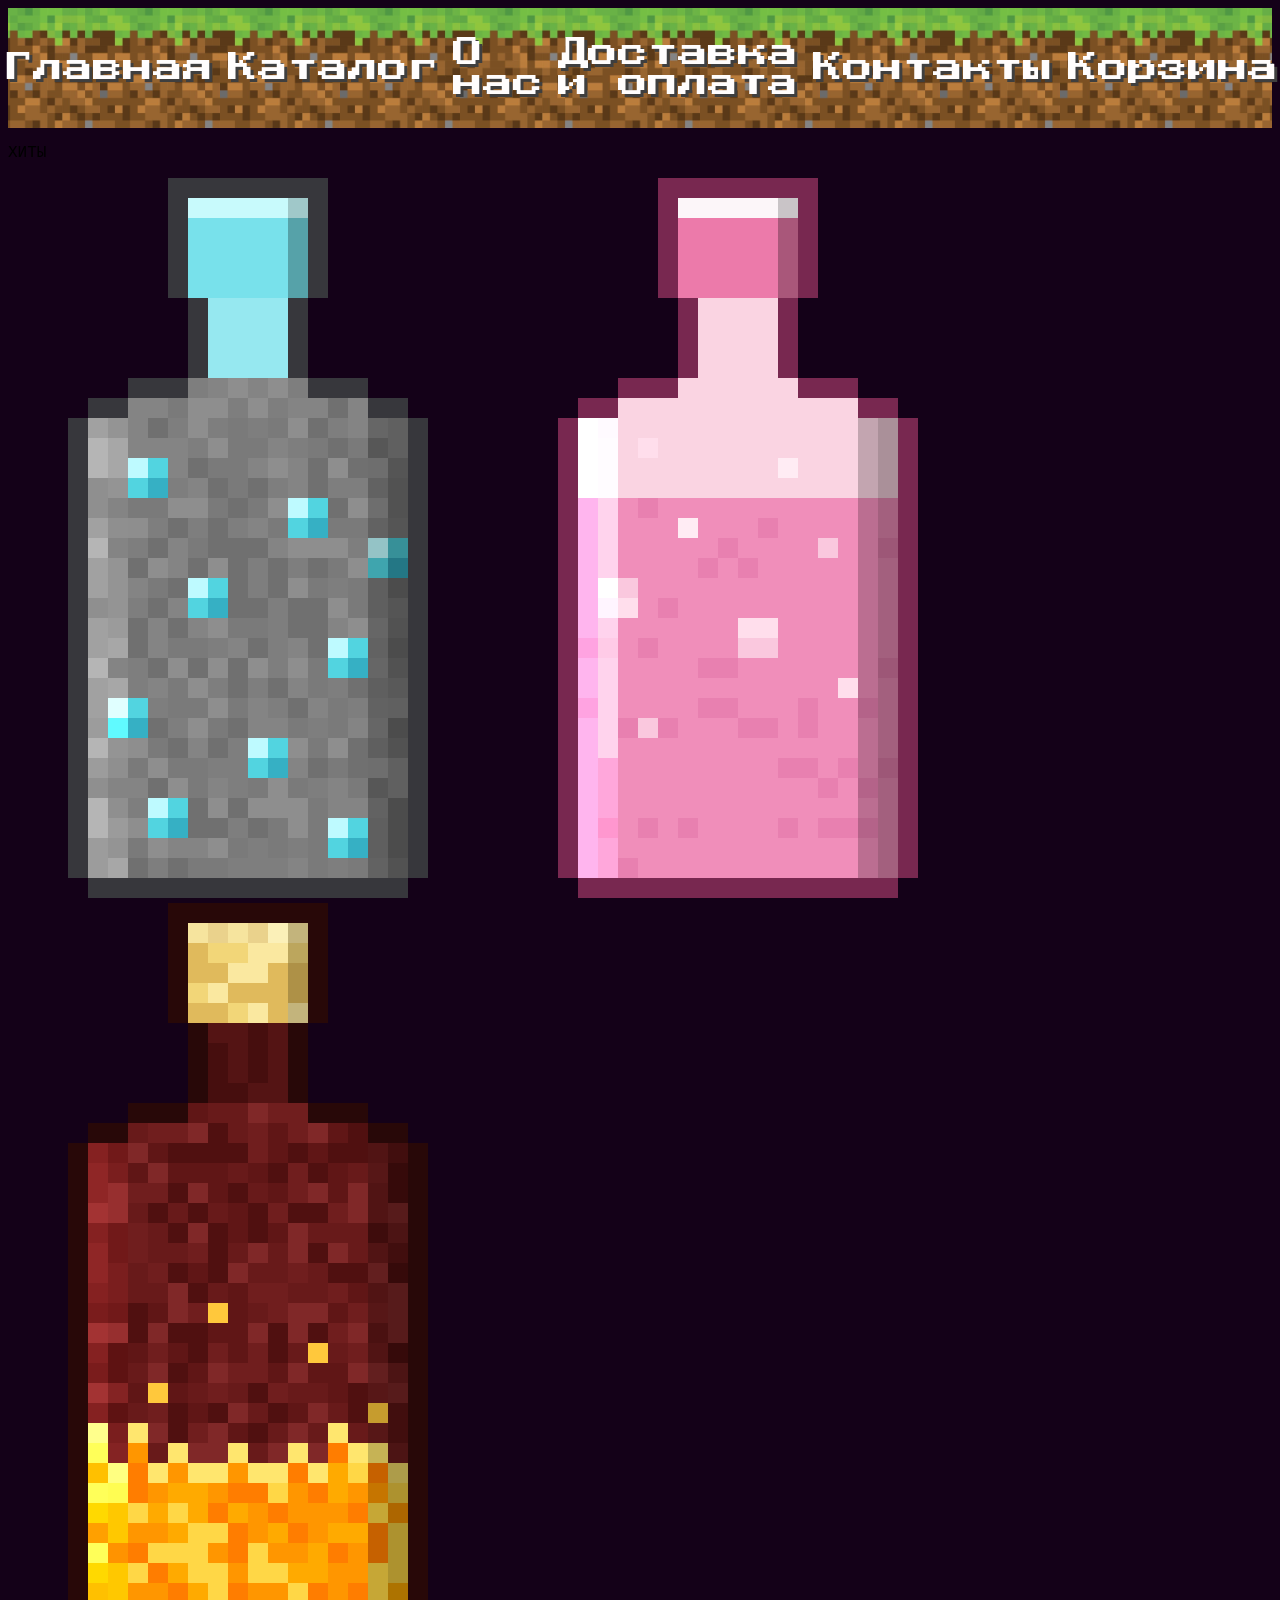
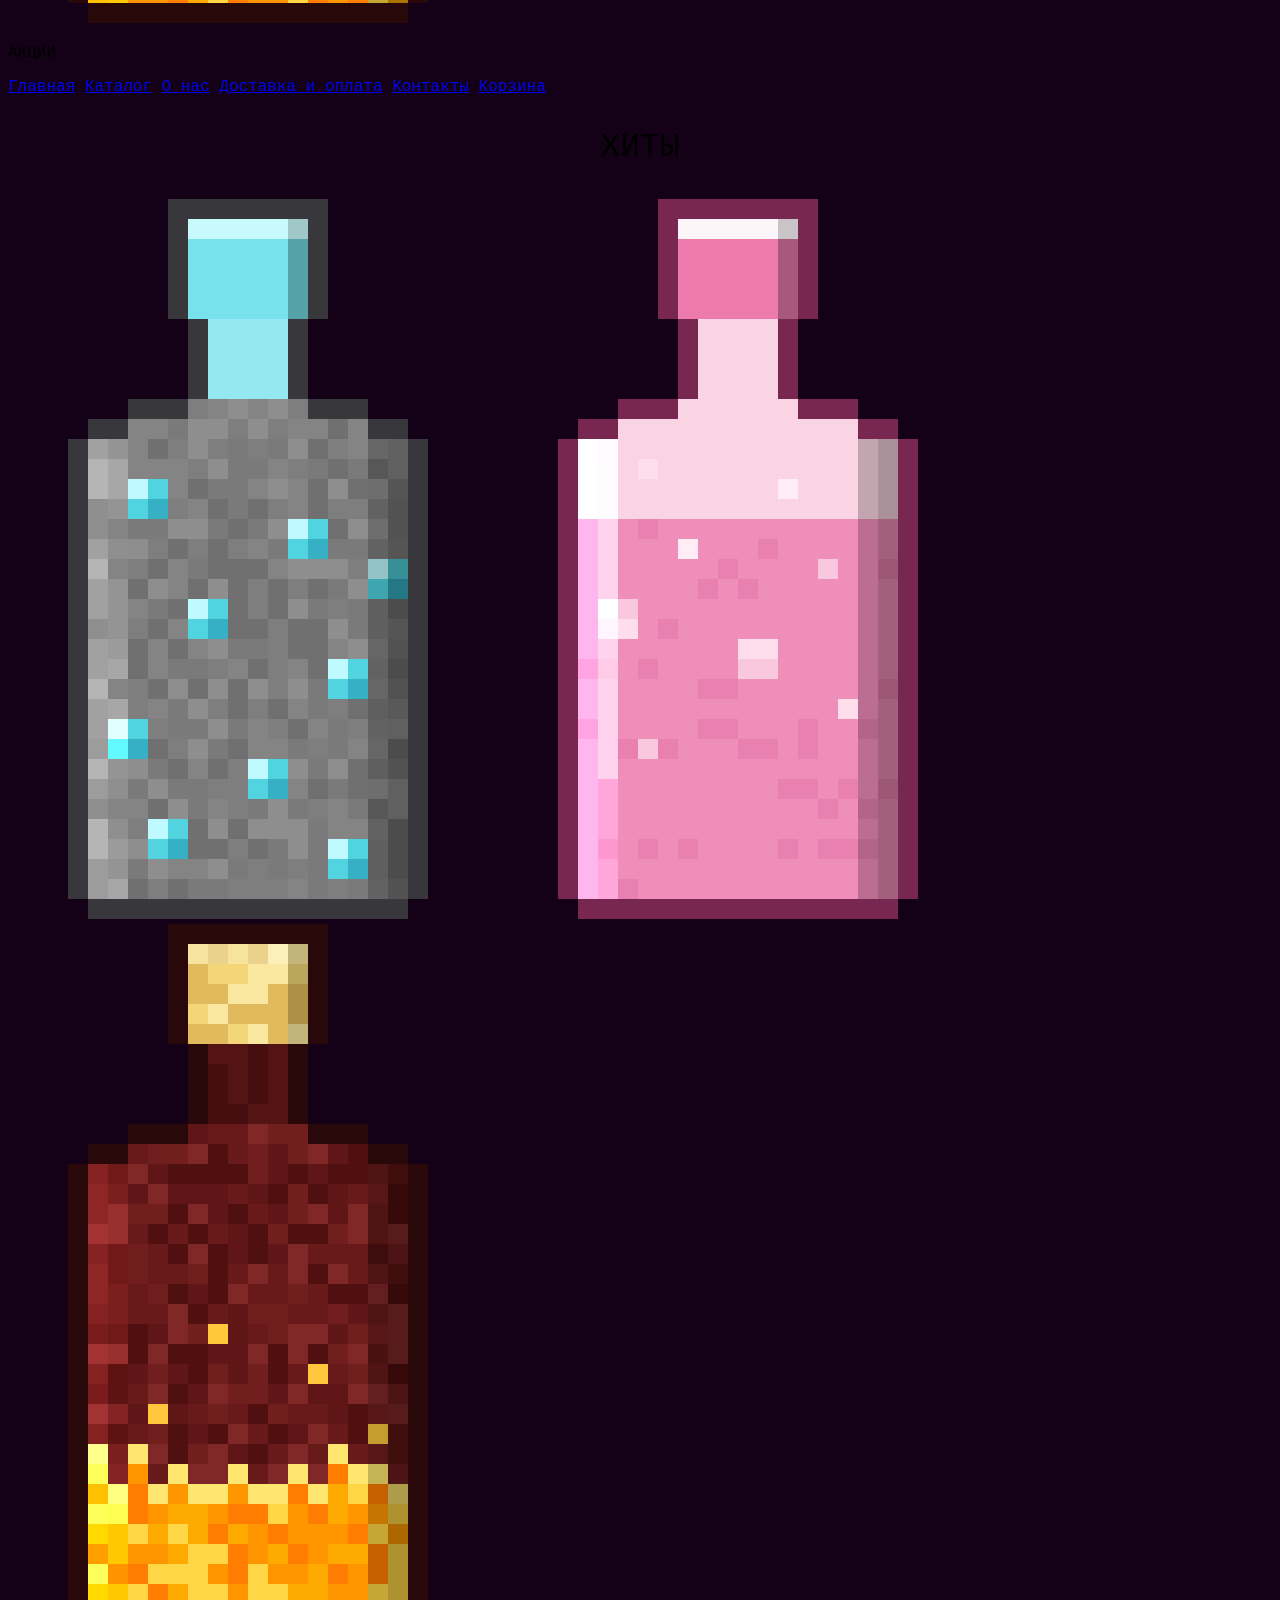
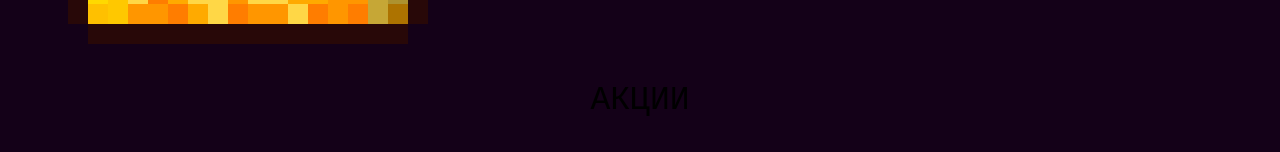
==== index.html @ 1d9dedc2 "as" ====
<!DOCTYPE html>
<html lang="en">
<head>
    <meta charset="UTF-8">
    <meta name="viewport" content="width=device-width, initial-scale=1.0">
    <title>Главная</title>
    <link rel="preconnect" href="https://fonts.googleapis.com">
    <link rel="preconnect" href="https://fonts.gstatic.com" crossorigin>
    <link href="https://fonts.googleapis.com/css2?family=Pixelify+Sans:wght@400;700&family=Press+Start+2P&display=swap&subset=cyrillic" rel="stylesheet">
    <link rel="stylesheet" href="style.css">
</head>
<body>
    <nav>
        <a href="index.html">Главная</a>
        <a href="catalog.html">Каталог</a>
        <a href="about.html">О нас</a>
        <a href="delivery.html">Доставка и оплата</a>
        <a href="contact.html">Контакты</a>
        <a href="cart.html">Корзина</a>
    </nav>
                    <p>ХИТЫ</p>
                    <img src="images/diamond_ore.png" alt="">
                    <img src="images/cherry_grove.png" alt="">
                    <img src="images/nether.png" alt="">
                    <p>АКЦИИ</p>
            <footer>
            <a href="index.html">Главная</a>
            <a href="catalog.html">Каталог</a>
            <a href="about.html">О нас</a>
            <a href="delivery.html">Доставка и оплата</a>
            <a href="contact.html">Контакты</a>
            <a href="cart.html">Корзина</a>



            <div class="out_look">
                <div class="inout_1">
                    <p>ХИТЫ</p>
                    <img src="images/diamond_ore.png" alt="">
                    <img src="images/cherry_grove.png" alt="">
                    <img src="images/nether.png" alt="">
                </div>
                <div class="inout_2">
                    <p>АКЦИИ</p>

                </div>
            </div>
        </footer>
</body>
</html>
---- style.css ----
* {
    font-family:'Courier New', Courier, monospace;
}
body{
    background-color: #140118;
}
nav {
    margin: 0;
    min-height: 50px;
    padding: 30px 20px;
    display: flex;
    align-items: center;
    justify-content: center;
    gap: 15px;
    background-image: url(images/bg-nav.jpg);
    background-size: auto 100%;
    background-position: center;
    background-repeat: repeat-x;
}
nav a {
    font-size: 30px;
    color:rgb(255, 253, 253);
    text-decoration: none;
    text-shadow: 3px 3px 0 #3f3f3f;
    font-family: "Press Start 2P", monospace;
}
nav a:hover{
    color: #ffff55;
}
.out_look p{
    text-align: center;
    font-size: 33px;
}
.inout_1 {
    border-block: red;
}
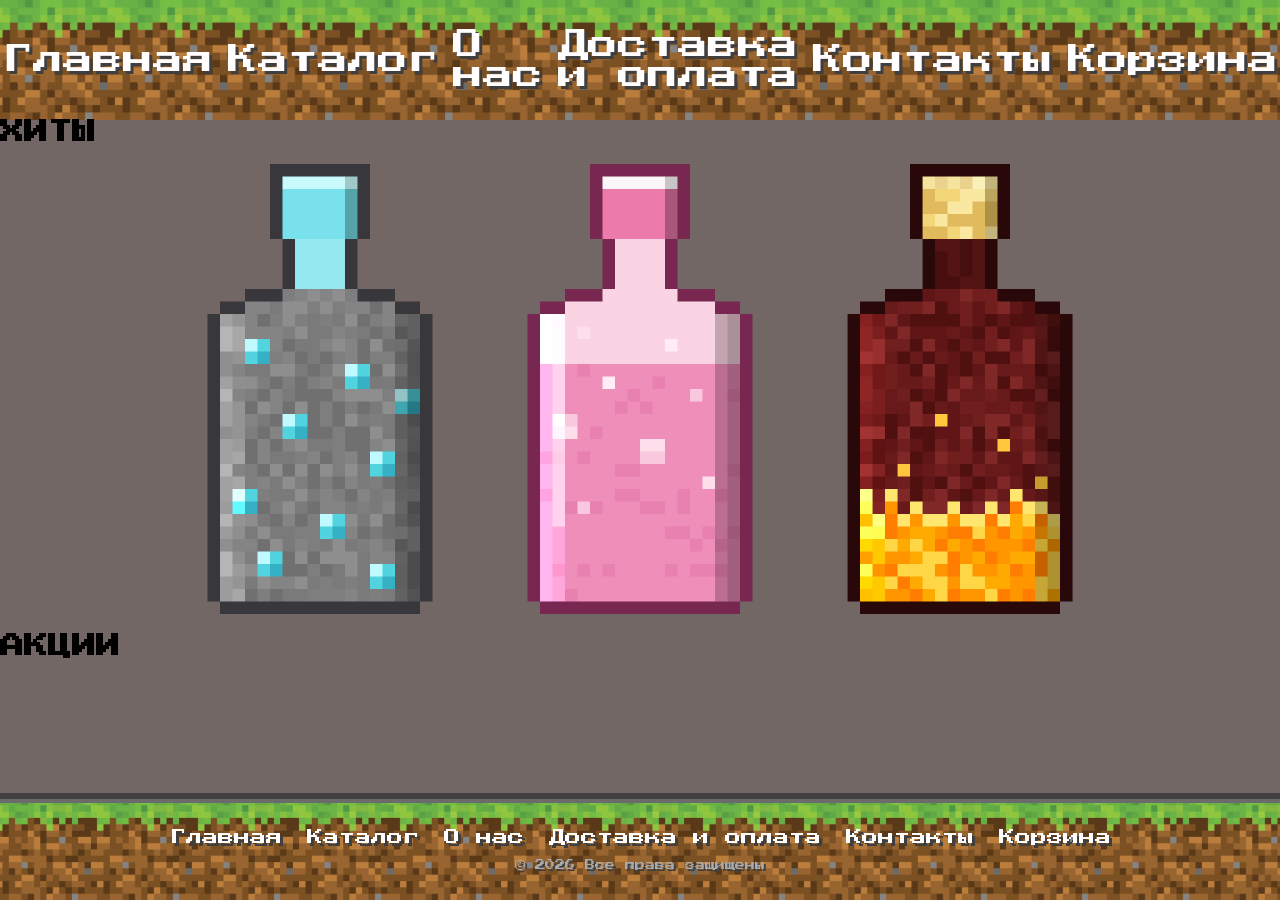
==== commit 7bc934a8: "закончил" ====
--- a/index.html
+++ b/index.html
@@ -18,11 +18,24 @@
         <a href="contact.html">Контакты</a>
         <a href="cart.html">Корзина</a>
     </nav>
-                    <p>ХИТЫ</p>
-                    <img src="images/diamond_ore.png" alt="">
-                    <img src="images/cherry_grove.png" alt="">
-                    <img src="images/nether.png" alt="">
-                    <p>АКЦИИ</p>
+    <main>
+        <section class="inout_1">
+            <h1>ХИТЫ</h1>
+            <div class="row">
+                <img class="main-png" src="images/diamond_ore.png" alt="Diamond Ore">
+                <img class="main-png" src="images/cherry_grove.png" alt="Cherry Grove">
+                <img class="main-png" src="images/nether.png" alt="Nether">
+            </div>
+        </section>
+
+        <section class="inout_2">
+            <h1>АКЦИИ</h1>
+            <div class="row">
+                <!-- сюда добавите карточки или картинки акций -->
+            </div>
+        </section>
+    </main>
+
             <footer>
             <a href="index.html">Главная</a>
             <a href="catalog.html">Каталог</a>
@@ -30,21 +43,7 @@
             <a href="delivery.html">Доставка и оплата</a>
             <a href="contact.html">Контакты</a>
             <a href="cart.html">Корзина</a>
-
-
-
-            <div class="out_look">
-                <div class="inout_1">
-                    <p>ХИТЫ</p>
-                    <img src="images/diamond_ore.png" alt="">
-                    <img src="images/cherry_grove.png" alt="">
-                    <img src="images/nether.png" alt="">
-                </div>
-                <div class="inout_2">
-                    <p>АКЦИИ</p>
-
-                </div>
-            </div>
-        </footer>
+            <p class="footer__copy">© 2026 Все права защищены</p>
+            </footer>
 </body>
 </html>
--- a/style.css
+++ b/style.css
@@ -1,8 +1,51 @@
 * {
-    font-family:'Courier New', Courier, monospace;
+    margin: 0;
+    font-family: "Press Start 2P", monospace;
 }
 body{
     background-color: #140118;
+    min-height: 100vh;
+    display: flex;
+    flex-direction: column;
+}
+
+main {
+    flex: 1;
+}
+
+footer {
+    margin-top: 40px;
+    padding: 30px 20px;
+    display: flex;
+    flex-wrap: wrap;
+    align-items: center;
+    justify-content: center;
+    gap: 15px 25px;
+    background-image: url(images/bg-nav.jpg);
+    background-size: auto 100%;
+    background-position: center;
+    background-repeat: repeat-x;
+    border-top: 6px solid #3f3f3f;
+    box-shadow: inset 0 4px 0 #6b6b6b;
+}
+
+footer a {
+    font-size: 16px;
+    color: #fffdfd;
+    text-decoration: none;
+    text-shadow: 3px 3px 0 #3f3f3f;
+}
+
+footer a:hover {
+    color: #ffff55;
+}
+
+.footer__copy {
+    width: 100%;
+    text-align: center;
+    font-size: 10px;
+    color: #aaaaaa;
+    text-shadow: 2px 2px 0 #3f3f3f;
 }
 nav {
     margin: 0;
@@ -27,10 +70,199 @@
 nav a:hover{
     color: #ffff55;
 }
-.out_look p{
-    text-align: center;
-    font-size: 33px;
-}
-.inout_1 {
-    border-block: red;
+.row {
+    display: flex;
+    flex-wrap: wrap;
+    justify-content: center;
+    gap: 20px;
+    padding: 20px;
+}
+.main-png{
+    width: 300px;
+}
+
+.card {
+    width: 450px;
+    background: #222;
+    color: #fff;
+    border: 2px solid #6a3fb5;
+    padding: 16px;
+    text-align: center;
+}
+
+.card img {
+    width: 100%;
+    max-width: 140px;
+    image-rendering: pixelated;
+    margin-bottom: 10px;
+}
+body{
+    background-color: #736765;
+}
+.products{
+    display: flex;
+    flex-wrap: wrap;
+    justify-content: space-between;
+}
+.zagon{
+    text-align: center;
+    color: white;
+    font-size: 30px;}
+
+.color-text{
+    color: aqua;
+    font-size: 30px;
+}
+.page {
+    max-width: 1100px;
+    margin: 0 auto;
+    padding: 0 20px 40px;
+    color: #fff;
+}
+.page h1 {
+    font-size: 28px;
+    color: #fff;
+    text-shadow: 3px 3px 0 #3f3f3f;
+    margin-bottom: 30px;
+}
+.block {
+    margin-bottom: 40px;
+}
+.block h2 {
+    font-size: 18px;
+    color: #ffff55;
+    text-shadow: 2px 2px 0 #3f3f3f;
+    margin-bottom: 20px;
+}
+.block p {
+    font-size: 12px;
+    line-height: 2;
+    margin-bottom: 12px;
+}
+.info-card {
+    width: 300px;
+    background: #222;
+    color: #fff;
+    border: 2px solid #6a3fb5;
+    padding: 16px;
+}
+.info-card h3 {
+    font-size: 14px;
+    color: #55ffff;
+    margin-bottom: 12px;
+}
+.info-card p {
+    font-size: 11px;
+    line-height: 1.8;
+    margin: 0;
+}
+.btn {
+    display: inline-block;
+    font-size: 12px;
+    color: #fff;
+    background: #6a3fb5;
+    border: 3px solid #3f3f3f;
+    padding: 12px 16px;
+    cursor: pointer;
+    text-decoration: none;
+    text-shadow: 2px 2px 0 #3f3f3f;
+}
+.btn:hover {
+    background: #8a5fd5;
+    color: #ffff55;
+}
+/* Форма */
+.form {
+    max-width: 600px;
+    margin: 0 auto;
+    display: flex;
+    flex-direction: column;
+    gap: 12px;
+    background: #222;
+    border: 2px solid #6a3fb5;
+    padding: 20px;
+}
+.form label {
+    font-size: 12px;
+    color: #fff;
+}
+.form input,
+.form textarea {
+    font-size: 12px;
+    padding: 10px;
+    background: #140118;
+    color: #fff;
+    border: 2px solid #6a3fb5;
+    outline: none;
+}
+.form input:focus,
+.form textarea:focus {
+    border-color: #ffff55;
+}
+.form input.is-invalid,
+.form textarea.is-invalid {
+    border-color: #ff5555;
+}
+.form__status {
+    font-size: 11px;
+    color: #55ff55;
+    min-height: 1em;
+}
+/* Корзина */
+.cart__items {
+    display: flex;
+    flex-direction: column;
+    gap: 15px;
+    margin-bottom: 20px;
+}
+.cart__empty {
+    text-align: center;
+}
+.cart-item {
+    display: flex;
+    align-items: center;
+    gap: 15px;
+    background: #222;
+    border: 2px solid #6a3fb5;
+    padding: 12px;
+}
+.cart-item img {
+    width: 70px;
+    image-rendering: pixelated;
+}
+.cart-item_info {
+    flex: 1;
+}
+.cart-item_name {
+    font-size: 14px;
+    margin-bottom: 8px;
+}
+.cart-item_price {
+    font-size: 11px;
+    color: #ffff55;
+}
+.cart_summary {
+    display: flex;
+    flex-wrap: wrap;
+    align-items: center;
+    justify-content: space-between;
+    gap: 15px;
+    background: #222;
+    border: 2px solid #6a3fb5;
+    padding: 16px;
+}
+.cart_summary p {
+    font-size: 16px;
+    margin: 0;
+}
+.cart_actions {
+    display: flex;
+    flex-wrap: wrap;
+    gap: 10px;
+}
+/* Мобильные экраны */
+@media (max-width: 600px) {
+    .page h1 { font-size: 20px; }
+    .info-card { width: 100%; }
+    .cart-item { flex-wrap: wrap; }
 }
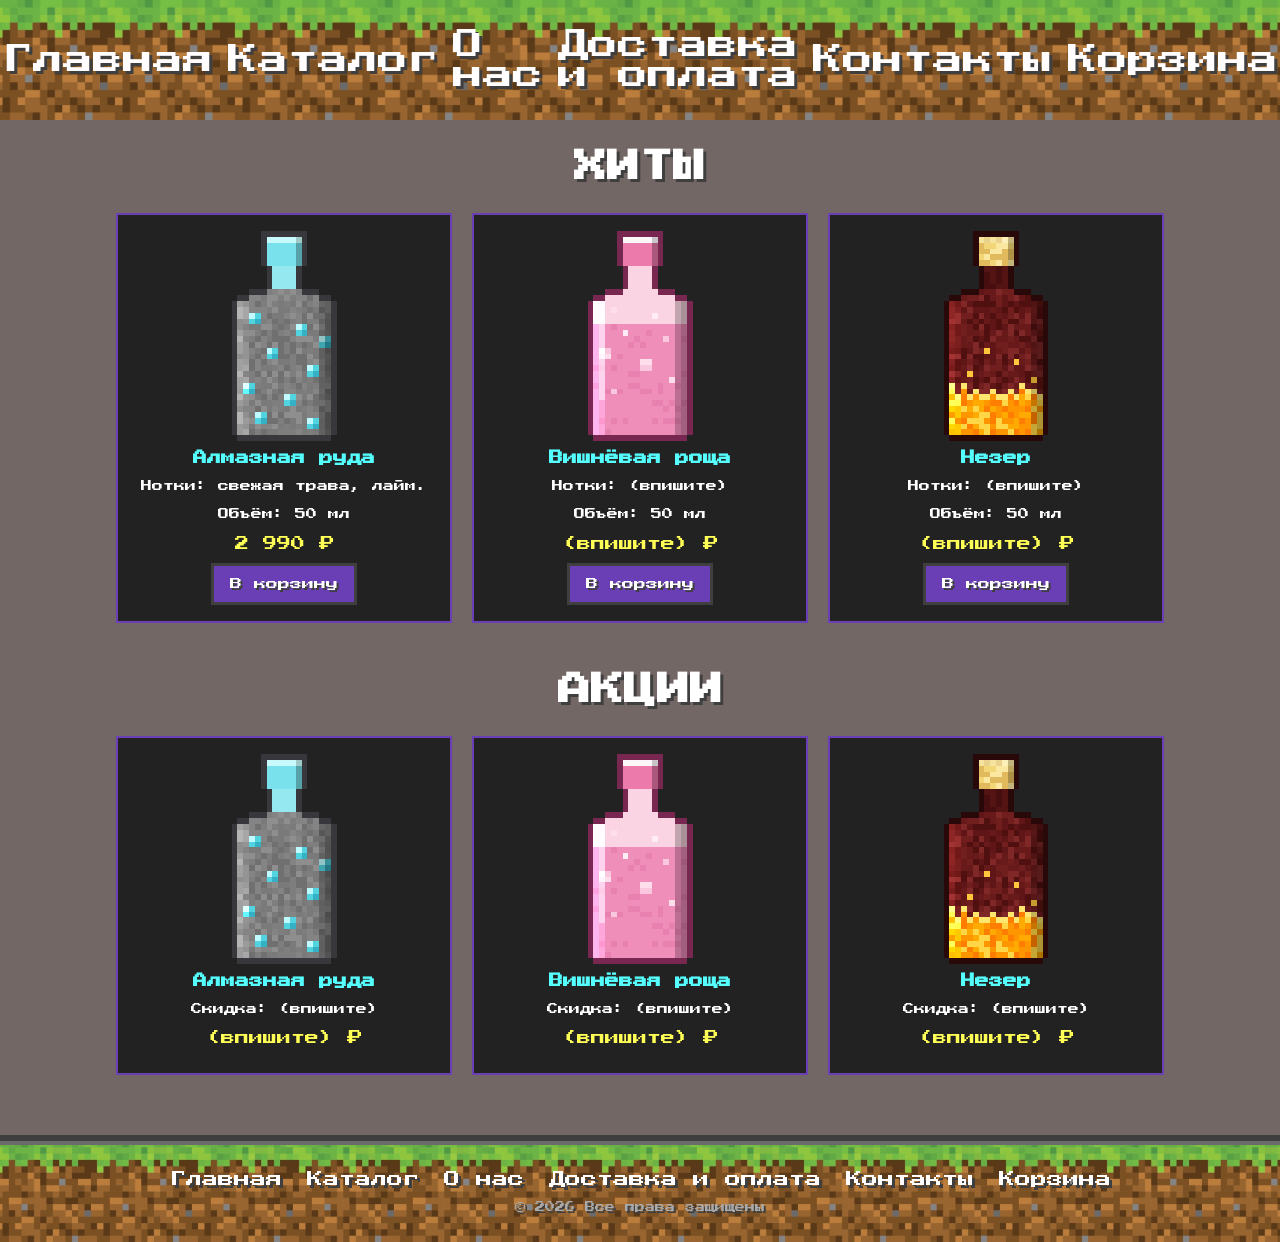
==== commit 8a012159: "хиты и акции" ====
--- a/index.html
+++ b/index.html
@@ -18,23 +18,71 @@
         <a href="contact.html">Контакты</a>
         <a href="cart.html">Корзина</a>
     </nav>
+
     <main>
-        <section class="inout_1">
-            <h1>ХИТЫ</h1>
-            <div class="row">
-                <img class="main-png" src="images/diamond_ore.png" alt="Diamond Ore">
-                <img class="main-png" src="images/cherry_grove.png" alt="Cherry Grove">
-                <img class="main-png" src="images/nether.png" alt="Nether">
+        <section class="home-section">
+            <h2 class="home-title">ХИТЫ</h2>
+            <div class="home-grid">
+
+                <article class="home-card">
+                    <img class="home-card__img" src="images/diamond_ore.png" alt="Духи Алмазная руда">
+                    <h3 class="home-card__name">Алмазная руда</h3>
+                    <p class="home-card__text">Нотки: свежая трава, лайм.</p>
+                    <p class="home-card__text">Объём: 50 мл</p>
+                    <p class="home-card__price">2 990 ₽</p>
+                    <button class="home-btn">В корзину</button>
+                </article>
+
+                <article class="home-card">
+                    <img class="home-card__img" src="images/cherry_grove.png" alt="Духи Вишнёвая роща">
+                    <h3 class="home-card__name">Вишнёвая роща</h3>
+                    <p class="home-card__text">Нотки: (впишите)</p>
+                    <p class="home-card__text">Объём: 50 мл</p>
+                    <p class="home-card__price">(впишите) ₽</p>
+                    <button class="home-btn">В корзину</button>
+                </article>
+
+                <article class="home-card">
+                    <img class="home-card__img" src="images/nether.png" alt="Духи Незер">
+                    <h3 class="home-card__name">Незер</h3>
+                    <p class="home-card__text">Нотки: (впишите)</p>
+                    <p class="home-card__text">Объём: 50 мл</p>
+                    <p class="home-card__price">(впишите) ₽</p>
+                    <button class="home-btn">В корзину</button>
+                </article>
+
             </div>
         </section>
 
-        <section class="inout_2">
-            <h1>АКЦИИ</h1>
-            <div class="row">
-                <!-- сюда добавите карточки или картинки акций -->
+        <section class="home-section">
+            <h2 class="home-title">АКЦИИ</h2>
+            <div class="home-grid">
+
+                <article class="home-card">
+                    <img class="home-card__img" src="images/diamond_ore.png" alt="Алмазная руда">
+                    <h3 class="home-card__name">Алмазная руда</h3>
+                    <p class="home-card__text">Скидка: (впишите)</p>
+                    <p class="home-card__price">(впишите) ₽</p>
+                </article>
+
+                <article class="home-card">
+                    <img class="home-card__img" src="images/cherry_grove.png" alt="Вишнёвая роща">
+                    <h3 class="home-card__name">Вишнёвая роща</h3>
+                    <p class="home-card__text">Скидка: (впишите)</p>
+                    <p class="home-card__price">(впишите) ₽</p>
+                </article>
+
+                <article class="home-card">
+                    <img class="home-card__img" src="images/nether.png" alt="Незер">
+                    <h3 class="home-card__name">Незер</h3>
+                    <p class="home-card__text">Скидка: (впишите)</p>
+                    <p class="home-card__price">(впишите) ₽</p>
+                </article>
+
             </div>
         </section>
     </main>
+
 
             <footer>
             <a href="index.html">Главная</a>
--- a/style.css
+++ b/style.css
@@ -265,4 +265,84 @@
     .page h1 { font-size: 20px; }
     .info-card { width: 100%; }
     .cart-item { flex-wrap: wrap; }
+}
+.BIG-BOOM{
+    font-size: 33px;
+}
+
+/* ===== Главная страница ===== */
+.home-section {
+    max-width: 1100px;
+    margin: 0 auto;
+    padding: 0 20px;
+}
+
+.home-title {
+    font-size: 33px;
+    text-align: center;
+    color: #fff;
+    text-shadow: 3px 3px 0 #3f3f3f;
+    margin: 30px 0 10px;
+}
+
+.home-grid {
+    display: flex;
+    flex-wrap: wrap;
+    justify-content: center;
+    gap: 20px;
+    padding: 20px 0;
+}
+
+.home-card {
+    width: 300px;
+    background: #222;
+    color: #fff;
+    border: 2px solid #6a3fb5;
+    padding: 16px;
+    text-align: center;
+}
+
+.home-card__img {
+    width: 100%;
+    max-width: 140px;
+    image-rendering: pixelated;
+    margin-bottom: 10px;
+}
+
+.home-card__name {
+    font-size: 14px;
+    color: #55ffff;
+    margin-bottom: 12px;
+}
+
+.home-card__text {
+    font-size: 11px;
+    line-height: 1.8;
+    margin-bottom: 8px;
+}
+
+.home-card__price {
+    font-size: 14px;
+    color: #ffff55;
+    margin: 12px 0;
+}
+
+.home-btn {
+    font-size: 12px;
+    color: #fff;
+    background: #6a3fb5;
+    border: 3px solid #3f3f3f;
+    padding: 12px 16px;
+    cursor: pointer;
+    text-shadow: 2px 2px 0 #3f3f3f;
+}
+
+.home-btn:hover {
+    background: #8a5fd5;
+    color: #ffff55;
+}
+
+@media (max-width: 600px) {
+    .home-title { font-size: 22px; }
+    .home-card { width: 100%; }
 }
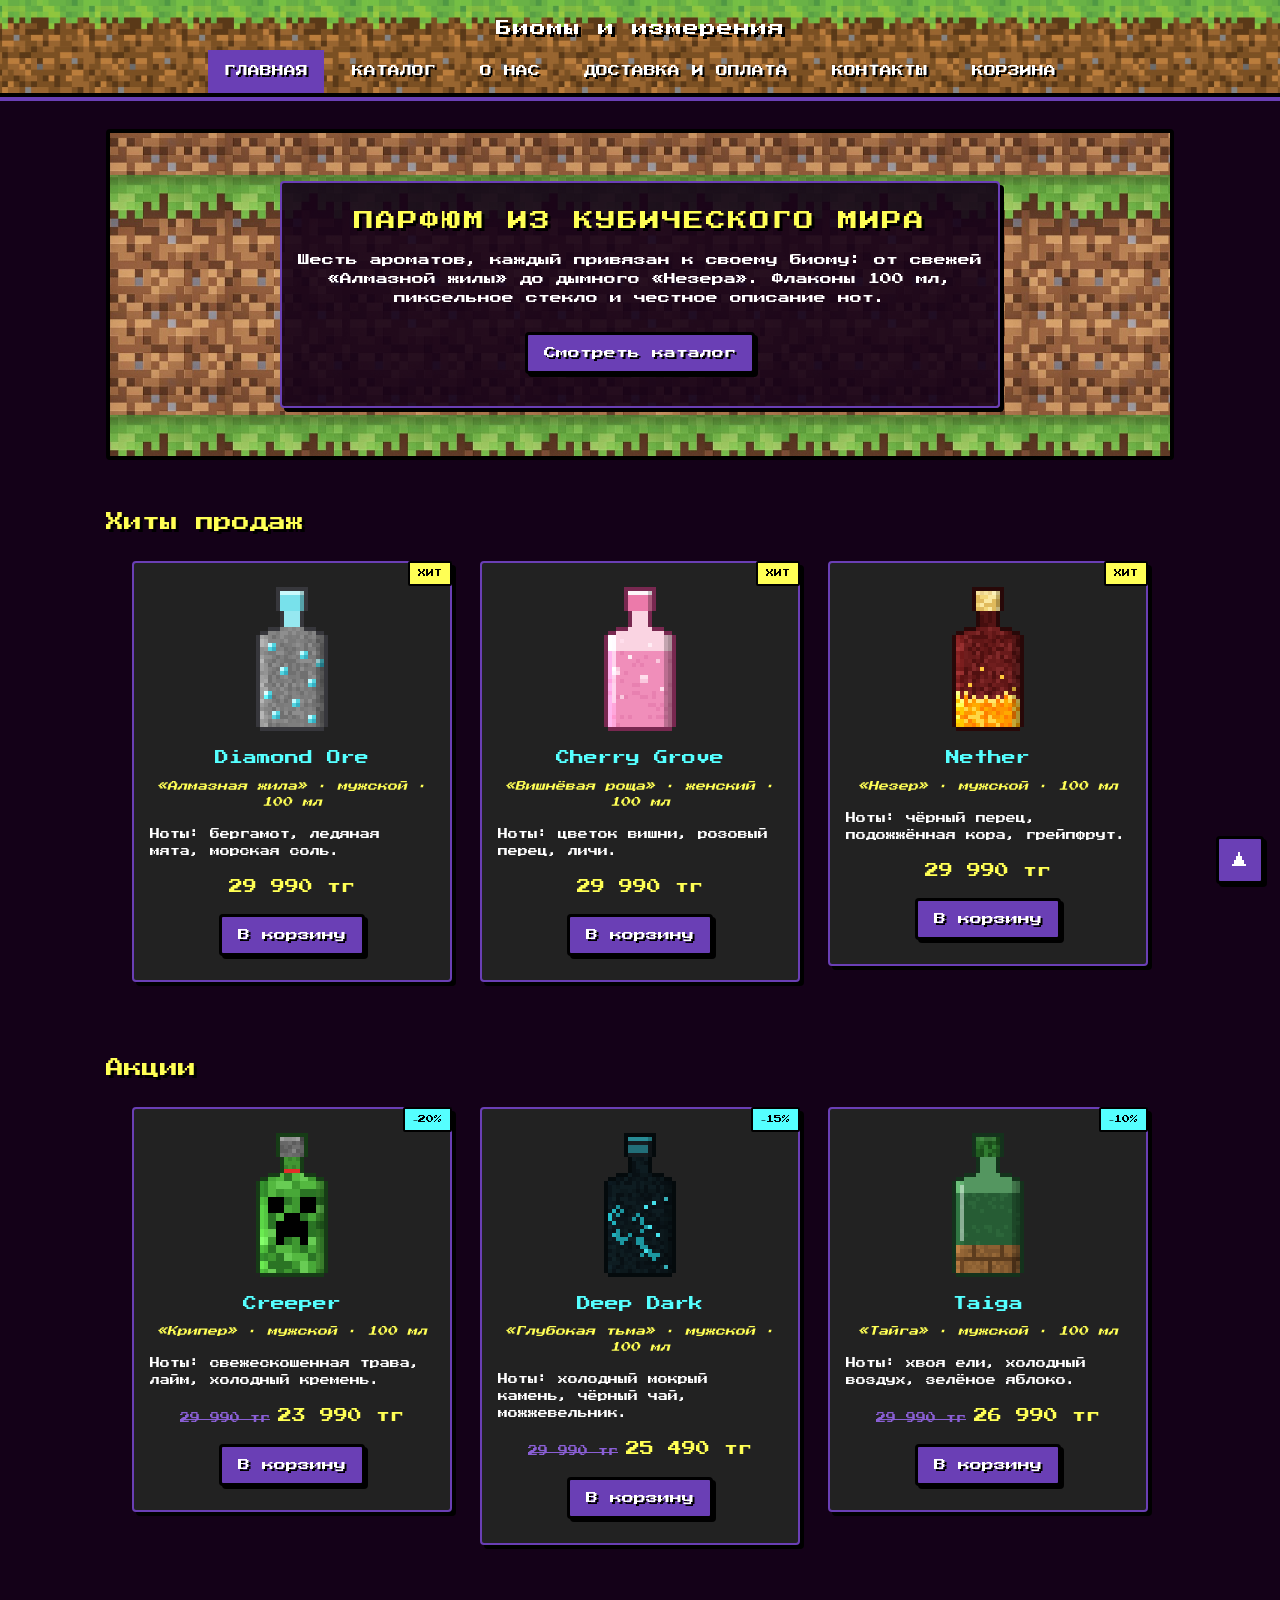
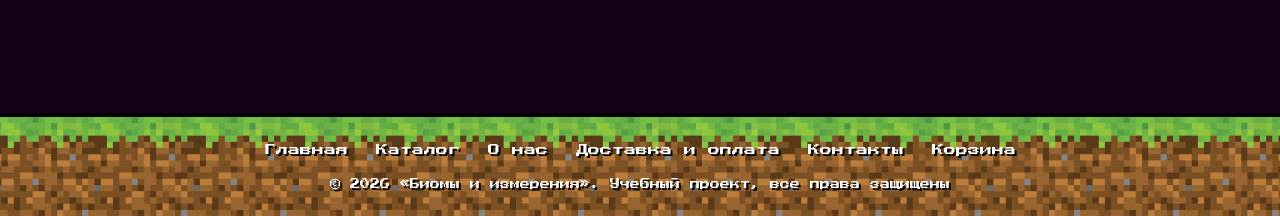
==== commit 9163d507: "Оформление сайта по критериям практики CSS (лекции 6–7) - один style.css со секциями, палитра из 5 ц" ====
--- a/index.html
+++ b/index.html
@@ -1,97 +1,131 @@
-<!DOCTYPE html>
-<html lang="en">
-<head>
-    <meta charset="UTF-8">
-    <meta name="viewport" content="width=device-width, initial-scale=1.0">
-    <title>Главная</title>
-    <link rel="preconnect" href="https://fonts.googleapis.com">
-    <link rel="preconnect" href="https://fonts.gstatic.com" crossorigin>
-    <link href="https://fonts.googleapis.com/css2?family=Pixelify+Sans:wght@400;700&family=Press+Start+2P&display=swap&subset=cyrillic" rel="stylesheet">
-    <link rel="stylesheet" href="style.css">
-</head>
-<body>
-    <nav>
-        <a href="index.html">Главная</a>
-        <a href="catalog.html">Каталог</a>
-        <a href="about.html">О нас</a>
-        <a href="delivery.html">Доставка и оплата</a>
-        <a href="contact.html">Контакты</a>
-        <a href="cart.html">Корзина</a>
-    </nav>
-
-    <main>
-        <section class="home-section">
-            <h2 class="home-title">ХИТЫ</h2>
-            <div class="home-grid">
-
-                <article class="home-card">
-                    <img class="home-card__img" src="images/diamond_ore.png" alt="Духи Алмазная руда">
-                    <h3 class="home-card__name">Алмазная руда</h3>
-                    <p class="home-card__text">Нотки: свежая трава, лайм.</p>
-                    <p class="home-card__text">Объём: 50 мл</p>
-                    <p class="home-card__price">2 990 ₽</p>
-                    <button class="home-btn">В корзину</button>
-                </article>
-
-                <article class="home-card">
-                    <img class="home-card__img" src="images/cherry_grove.png" alt="Духи Вишнёвая роща">
-                    <h3 class="home-card__name">Вишнёвая роща</h3>
-                    <p class="home-card__text">Нотки: (впишите)</p>
-                    <p class="home-card__text">Объём: 50 мл</p>
-                    <p class="home-card__price">(впишите) ₽</p>
-                    <button class="home-btn">В корзину</button>
-                </article>
-
-                <article class="home-card">
-                    <img class="home-card__img" src="images/nether.png" alt="Духи Незер">
-                    <h3 class="home-card__name">Незер</h3>
-                    <p class="home-card__text">Нотки: (впишите)</p>
-                    <p class="home-card__text">Объём: 50 мл</p>
-                    <p class="home-card__price">(впишите) ₽</p>
-                    <button class="home-btn">В корзину</button>
-                </article>
-
-            </div>
-        </section>
-
-        <section class="home-section">
-            <h2 class="home-title">АКЦИИ</h2>
-            <div class="home-grid">
-
-                <article class="home-card">
-                    <img class="home-card__img" src="images/diamond_ore.png" alt="Алмазная руда">
-                    <h3 class="home-card__name">Алмазная руда</h3>
-                    <p class="home-card__text">Скидка: (впишите)</p>
-                    <p class="home-card__price">(впишите) ₽</p>
-                </article>
-
-                <article class="home-card">
-                    <img class="home-card__img" src="images/cherry_grove.png" alt="Вишнёвая роща">
-                    <h3 class="home-card__name">Вишнёвая роща</h3>
-                    <p class="home-card__text">Скидка: (впишите)</p>
-                    <p class="home-card__price">(впишите) ₽</p>
-                </article>
-
-                <article class="home-card">
-                    <img class="home-card__img" src="images/nether.png" alt="Незер">
-                    <h3 class="home-card__name">Незер</h3>
-                    <p class="home-card__text">Скидка: (впишите)</p>
-                    <p class="home-card__price">(впишите) ₽</p>
-                </article>
-
-            </div>
-        </section>
-    </main>
-
-
-            <footer>
-            <a href="index.html">Главная</a>
-            <a href="catalog.html">Каталог</a>
-            <a href="about.html">О нас</a>
-            <a href="delivery.html">Доставка и оплата</a>
-            <a href="contact.html">Контакты</a>
-            <a href="cart.html">Корзина</a>
-            <p class="footer__copy">© 2026 Все права защищены</p>
-            </footer>
-</body>
-</html>+<!DOCTYPE html>
+<html lang="ru">
+<head>
+    <meta charset="UTF-8">
+    <meta name="viewport" content="width=device-width, initial-scale=1.0">
+    <title>Главная — Биомы и измерения</title>
+    <link rel="preconnect" href="https://fonts.googleapis.com">
+    <link rel="preconnect" href="https://fonts.gstatic.com" crossorigin>
+    <link href="https://fonts.googleapis.com/css2?family=Press+Start+2P&display=swap" rel="stylesheet">
+    <link rel="stylesheet" href="style.css">
+</head>
+<body id="top">
+    <header class="header">
+        <a class="logo" href="index.html">Биомы и измерения</a>
+        <nav class="menu">
+            <ul class="menu__list">
+                <li class="menu__item"><a class="menu__link menu__link--active" href="index.html">Главная</a></li>
+                <li class="menu__item"><a class="menu__link" href="catalog.html">Каталог</a></li>
+                <li class="menu__item"><a class="menu__link" href="about.html">О нас</a></li>
+                <li class="menu__item"><a class="menu__link" href="delivery.html">Доставка и оплата</a></li>
+                <li class="menu__item"><a class="menu__link" href="contact.html">Контакты</a></li>
+                <li class="menu__item"><a class="menu__link" href="cart.html">Корзина</a></li>
+            </ul>
+        </nav>
+    </header>
+
+    <main class="container page">
+        <section class="hero">
+            <div class="hero__box">
+                <h1 class="hero__title">Парфюм из кубического мира</h1>
+                <p class="hero__text">Шесть ароматов, каждый привязан к своему биому: от свежей «Алмазной жилы» до дымного «Незера». Флаконы 100 мл, пиксельное стекло и честное описание нот.</p>
+                <a class="btn" href="catalog.html">Смотреть каталог</a>
+            </div>
+        </section>
+
+        <section class="section">
+            <h2 class="section__title">Хиты продаж</h2>
+            <div class="cards">
+
+                <article class="card card--compact">
+                    <span class="badge">Хит</span>
+                    <img class="card__img" src="images/diamond_ore.png" alt="Флакон Diamond Ore">
+                    <h3 class="card__title">Diamond Ore</h3>
+                    <p class="card__subtitle">«Алмазная жила» · мужской · 100 мл</p>
+                    <p class="card__desc">Свежий, чистый, «на каждый день». Подходит для учёбы, офиса и жаркой погоды.</p>
+                    <p class="card__notes">Ноты: бергамот, ледяная мята, морская соль.</p>
+                    <p class="card__price">29 990 тг</p>
+                    <a class="btn" href="cart.html">В корзину</a>
+                </article>
+
+                <article class="card card--compact">
+                    <span class="badge">Хит</span>
+                    <img class="card__img" src="images/cherry_grove.png" alt="Флакон Cherry Grove">
+                    <h3 class="card__title">Cherry Grove</h3>
+                    <p class="card__subtitle">«Вишнёвая роща» · женский · 100 мл</p>
+                    <p class="card__desc">Цветочный, воздушный, сладковатый, но не приторный. Мягкий шлейф.</p>
+                    <p class="card__notes">Ноты: цветок вишни, розовый перец, личи.</p>
+                    <p class="card__price">29 990 тг</p>
+                    <a class="btn" href="cart.html">В корзину</a>
+                </article>
+
+                <article class="card card--compact">
+                    <span class="badge">Хит</span>
+                    <img class="card__img" src="images/nether.png" alt="Флакон Nether">
+                    <h3 class="card__title">Nether</h3>
+                    <p class="card__subtitle">«Незер» · мужской · 100 мл</p>
+                    <p class="card__desc">Горячий, дымный, тяжёлый. Вечерний аромат на холодное время года.</p>
+                    <p class="card__notes">Ноты: чёрный перец, подожжённая кора, грейпфрут.</p>
+                    <p class="card__price">29 990 тг</p>
+                    <a class="btn" href="cart.html">В корзину</a>
+                </article>
+
+            </div>
+        </section>
+
+        <section class="section">
+            <h2 class="section__title">Акции</h2>
+            <div class="cards">
+
+                <article class="card card--compact">
+                    <span class="badge badge--sale">−20%</span>
+                    <img class="card__img" src="images/creeper.png" alt="Флакон Creeper">
+                    <h3 class="card__title">Creeper</h3>
+                    <p class="card__subtitle">«Крипер» · мужской · 100 мл</p>
+                    <p class="card__desc">Дымный, зелёно-минеральный, резкий на старте и спокойный в шлейфе.</p>
+                    <p class="card__notes">Ноты: свежескошенная трава, лайм, холодный кремень.</p>
+                    <p class="card__price"><s class="card__old-price">29 990 тг</s>23 990 тг</p>
+                    <a class="btn" href="cart.html">В корзину</a>
+                </article>
+
+                <article class="card card--compact">
+                    <span class="badge badge--sale">−15%</span>
+                    <img class="card__img" src="images/deep_dark.png" alt="Флакон Deep Dark">
+                    <h3 class="card__title">Deep Dark</h3>
+                    <p class="card__subtitle">«Глубокая тьма» · мужской · 100 мл</p>
+                    <p class="card__desc">Холодный, минеральный, загадочный. Стойкость самая высокая в линейке.</p>
+                    <p class="card__notes">Ноты: холодный мокрый камень, чёрный чай, можжевельник.</p>
+                    <p class="card__price"><s class="card__old-price">29 990 тг</s>25 490 тг</p>
+                    <a class="btn" href="cart.html">В корзину</a>
+                </article>
+
+                <article class="card card--compact">
+                    <span class="badge badge--sale">−10%</span>
+                    <img class="card__img" src="images/taiga.png" alt="Флакон Taiga">
+                    <h3 class="card__title">Taiga</h3>
+                    <p class="card__subtitle">«Тайга» · мужской · 100 мл</p>
+                    <p class="card__desc">Зелёный, древесный, честный. Самый универсальный аромат коллекции.</p>
+                    <p class="card__notes">Ноты: хвоя ели, холодный воздух, зелёное яблоко.</p>
+                    <p class="card__price"><s class="card__old-price">29 990 тг</s>26 990 тг</p>
+                    <a class="btn" href="cart.html">В корзину</a>
+                </article>
+
+            </div>
+        </section>
+    </main>
+
+    <footer class="footer">
+        <ul class="footer__list">
+            <li class="footer__item"><a class="footer__link" href="index.html">Главная</a></li>
+            <li class="footer__item"><a class="footer__link" href="catalog.html">Каталог</a></li>
+            <li class="footer__item"><a class="footer__link" href="about.html">О нас</a></li>
+            <li class="footer__item"><a class="footer__link" href="delivery.html">Доставка и оплата</a></li>
+            <li class="footer__item"><a class="footer__link" href="contact.html">Контакты</a></li>
+            <li class="footer__item"><a class="footer__link" href="cart.html">Корзина</a></li>
+        </ul>
+        <p class="footer__copy">© 2026 «Биомы и измерения». Учебный проект, все права защищены</p>
+    </footer>
+
+    <a class="to-top" href="#top" title="Наверх">▲</a>
+</body>
+</html>
--- a/style.css
+++ b/style.css
@@ -1,348 +1,569 @@
+/* ============================================================
+   style.css — единственный файл стилей магазина «Биомы и измерения»
+
+   Палитра (5 основных цветов):
+     #140118  фон страницы (тёмно-фиолетовый)
+     #222222  панели, карточки, шапка (тёмно-серый)
+     #6a3fb5  акцент: рамки, кнопки, активный пункт меню (фиолетовый)
+     #ffff55  подсветка: цены, hover, бейдж «Хит» (жёлтый)
+     #55ffff  заголовки карточек, ссылки в тексте (бирюзовый),
+              он же записан как rgb(85, 255, 255)
+   Нейтральные: white (текст), black (тени и рамки)
+   Оттенок акцента для hover кнопок и посещённых ссылок: #8a5fd5
+
+   Шаг отступов: 8px (8, 16, 24, 32, 48)
+   Шрифты в rem, ширины в % и max-width, рамки и тени в px
+   ============================================================ */
+
+/* ===== Сброс и базовые правила ===== */
 * {
+    box-sizing: border-box;
     margin: 0;
-    font-family: "Press Start 2P", monospace;
-}
-body{
+}
+
+html {
+    scroll-behavior: smooth;
+}
+
+body {
+    min-height: 100vh;
     background-color: #140118;
-    min-height: 100vh;
-    display: flex;
-    flex-direction: column;
-}
-
-main {
-    flex: 1;
-}
-
-footer {
-    margin-top: 40px;
-    padding: 30px 20px;
-    display: flex;
-    flex-wrap: wrap;
-    align-items: center;
-    justify-content: center;
-    gap: 15px 25px;
-    background-image: url(images/bg-nav.jpg);
-    background-size: auto 100%;
-    background-position: center;
-    background-repeat: repeat-x;
-    border-top: 6px solid #3f3f3f;
-    box-shadow: inset 0 4px 0 #6b6b6b;
-}
-
-footer a {
-    font-size: 16px;
-    color: #fffdfd;
-    text-decoration: none;
-    text-shadow: 3px 3px 0 #3f3f3f;
-}
-
-footer a:hover {
-    color: #ffff55;
-}
-
-.footer__copy {
-    width: 100%;
-    text-align: center;
-    font-size: 10px;
-    color: #aaaaaa;
-    text-shadow: 2px 2px 0 #3f3f3f;
-}
-nav {
-    margin: 0;
-    min-height: 50px;
-    padding: 30px 20px;
-    display: flex;
-    align-items: center;
-    justify-content: center;
-    gap: 15px;
-    background-image: url(images/bg-nav.jpg);
-    background-size: auto 100%;
-    background-position: center;
-    background-repeat: repeat-x;
-}
-nav a {
-    font-size: 30px;
-    color:rgb(255, 253, 253);
-    text-decoration: none;
-    text-shadow: 3px 3px 0 #3f3f3f;
-    font-family: "Press Start 2P", monospace;
-}
-nav a:hover{
-    color: #ffff55;
-}
-.row {
-    display: flex;
-    flex-wrap: wrap;
-    justify-content: center;
-    gap: 20px;
-    padding: 20px;
-}
-.main-png{
-    width: 300px;
-}
-
-.card {
-    width: 450px;
-    background: #222;
-    color: #fff;
-    border: 2px solid #6a3fb5;
-    padding: 16px;
-    text-align: center;
-}
-
-.card img {
-    width: 100%;
-    max-width: 140px;
+    color: white;
+    font-family: "Press Start 2P", "Courier New", monospace;
+    font-size: 0.75rem;
+    line-height: 1.6;
+}
+
+img {
+    max-width: 100%;
+    height: auto;
     image-rendering: pixelated;
-    margin-bottom: 10px;
-}
-body{
-    background-color: #736765;
-}
-.products{
-    display: flex;
-    flex-wrap: wrap;
-    justify-content: space-between;
-}
-.zagon{
-    text-align: center;
-    color: white;
-    font-size: 30px;}
-
-.color-text{
-    color: aqua;
-    font-size: 30px;
-}
-.page {
+}
+
+/* Пиксельный шрифт существует только в одном начертании:
+   отключаем синтетический bold у заголовков, иначе буквы «плывут» */
+h1,
+h2,
+h3 {
+    font-weight: normal;
+}
+
+/* ===== Контейнер страницы ===== */
+.container {
     max-width: 1100px;
     margin: 0 auto;
-    padding: 0 20px 40px;
-    color: #fff;
-}
-.page h1 {
-    font-size: 28px;
-    color: #fff;
-    text-shadow: 3px 3px 0 #3f3f3f;
-    margin-bottom: 30px;
-}
-.block {
-    margin-bottom: 40px;
-}
-.block h2 {
-    font-size: 18px;
-    color: #ffff55;
-    text-shadow: 2px 2px 0 #3f3f3f;
-    margin-bottom: 20px;
-}
-.block p {
-    font-size: 12px;
-    line-height: 2;
-    margin-bottom: 12px;
-}
-.info-card {
-    width: 300px;
-    background: #222;
-    color: #fff;
+    padding: 0 16px;
+}
+
+.page {
+    padding: 32px 16px 48px;
+}
+
+/* ===== Заголовки и текст ===== */
+.page__title {
+    margin-bottom: 32px;
+    font-size: 1.5rem;
+    line-height: 1.3;
+    letter-spacing: 2px;
+    text-align: center;
+    text-transform: uppercase;
+    text-shadow: 4px 4px 0 black;
+}
+
+.section {
+    margin-bottom: 48px;
+}
+
+.section__title {
+    margin-bottom: 24px;
+    font-size: 1.125rem;
+    color: #ffff55;
+    text-shadow: 3px 3px 0 black;
+}
+
+.intro {
+    max-width: 720px;
+    margin: 0 auto 32px;
+    text-align: center;
+}
+
+.text p {
+    margin-bottom: 16px;
+    text-indent: 24px;
+}
+
+.note {
+    font-size: 0.625rem;
+    font-style: italic;
+    color: rgb(85, 255, 255);
+}
+
+/* ===== Ссылки в тексте (строго в порядке LVHA) ===== */
+a:link {
+    color: rgb(85, 255, 255);
+    text-decoration: underline;
+}
+
+a:visited {
+    color: #8a5fd5;
+}
+
+a:hover {
+    color: #ffff55;
+    text-decoration: none;
+}
+
+a:active {
+    color: white;
+}
+
+/* ===== Шапка (sticky + z-index) ===== */
+.header {
+    position: sticky;
+    top: 0;
+    z-index: 100;
+    padding: 16px 0 0;
+    background: #222222 url(images/bg-nav.jpg) center top / auto 100% repeat-x;
+    border-bottom: 4px solid black;
+    box-shadow: 0 4px 0 #6a3fb5;
+    text-align: center;
+}
+
+.logo:link,
+.logo:visited {
+    display: inline-block;
+    margin-bottom: 8px;
+    font-size: 1rem;
+    letter-spacing: 1px;
+    color: white;
+    text-decoration: none;
+    text-shadow: 3px 3px 0 black;
+}
+
+.logo:hover {
+    color: #ffff55;
+}
+
+.logo:active {
+    color: #55ffff;
+}
+
+/* ===== Меню: сброшенный список, li в inline-block, a в block ===== */
+.menu__list {
+    list-style: none;
+    padding: 0;
+}
+
+.menu__item {
+    display: inline-block;
+}
+
+.menu__link {
+    display: block;
+    padding: 12px 16px;
+    font-size: 0.75rem;
+    text-transform: uppercase;
+    text-shadow: 2px 2px 0 black;
+}
+
+/* Специфичность: .menu__link:link (0,2,0) сильнее a:link (0,1,1),
+   поэтому пункты меню белые, а не бирюзовые и без подчёркивания.
+   Просто .menu__link (0,1,0) проиграл бы a:link, поэтому цвет и
+   text-decoration заданы именно у .menu__link:link */
+.menu__link:link,
+.menu__link:visited {
+    color: white;
+    text-decoration: none;
+}
+
+.menu__link:hover {
+    color: #ffff55;
+    background-color: rgba(0, 0, 0, 0.5);
+}
+
+.menu__link:active {
+    color: #55ffff;
+}
+
+.menu__link--active {
+    background-color: #6a3fb5;
+}
+
+/* ===== Баннер на главной ===== */
+.hero {
+    margin-bottom: 48px;
+    padding: 48px 16px;
+    background: #140118 url(images/bcgdi.jpg) center / 240px repeat;
+    border: 4px solid black;
+    border-radius: 4px;
+    text-align: center;
+}
+
+.hero__box {
+    max-width: 720px;
+    margin: 0 auto;
+    padding: 24px 16px 32px 16px;
+    background-color: rgba(20, 1, 24, 0.9);
     border: 2px solid #6a3fb5;
-    padding: 16px;
-}
-.info-card h3 {
-    font-size: 14px;
-    color: #55ffff;
-    margin-bottom: 12px;
-}
-.info-card p {
-    font-size: 11px;
-    line-height: 1.8;
-    margin: 0;
-}
+    border-radius: 4px;
+    box-shadow: 4px 4px 0 black;
+}
+
+.hero__title {
+    margin-bottom: 16px;
+    font-size: 1.25rem;
+    line-height: 1.4;
+    letter-spacing: 2px;
+    color: #ffff55;
+    text-transform: uppercase;
+    text-shadow: 3px 3px 0 black;
+}
+
+.hero__text {
+    margin-bottom: 24px;
+}
+
+/* ===== Карточки: inline-block сетка без flex ===== */
+.cards {
+    text-align: center;
+}
+
+.card {
+    position: relative;
+    display: inline-block;
+    vertical-align: top;
+    width: 100%;
+    max-width: 320px;
+    margin: 0 8px 24px;
+    padding: 24px 16px;
+    background-color: #222222;
+    border: 2px solid #6a3fb5;
+    border-radius: 4px;
+    box-shadow: 4px 4px 0 black;
+    text-align: center;
+}
+
+.card:hover {
+    border-color: #ffff55;
+}
+
+.card__img {
+    display: block;
+    width: 96px;
+    margin: 0 auto 16px;
+}
+
+.card__title {
+    margin-bottom: 8px;
+    font-size: 0.875rem;
+    color: #55ffff;
+}
+
+.card__subtitle {
+    margin-bottom: 16px;
+    font-size: 0.625rem;
+    font-style: italic;
+    color: #ffff55;
+}
+
+.card__desc,
+.card__notes {
+    margin-bottom: 16px;
+    font-size: 0.625rem;
+    line-height: 1.7;
+    text-align: left;
+}
+
+.card__price {
+    margin-bottom: 16px;
+    font-size: 0.875rem;
+    color: #ffff55;
+}
+
+.card__old-price {
+    display: inline;
+    margin-right: 8px;
+    font-size: 0.625rem;
+    color: #8a5fd5;
+    text-decoration: line-through;
+}
+
+/* Компактная карточка на главной: длинное описание скрыто,
+   оно показывается только в каталоге */
+.card--compact .card__desc {
+    display: none;
+}
+
+/* Информационная карточка (о нас, доставка, контакты) */
+.card--info {
+    text-align: left;
+}
+
+.card--info .card__title {
+    font-size: 0.75rem;
+}
+
+/* ===== Бейдж в углу карточки (relative у .card, absolute у бейджа) ===== */
+.badge {
+    position: absolute;
+    top: -2px;
+    right: -2px;
+    z-index: 1;
+    padding: 4px 8px;
+    background-color: #ffff55;
+    color: black;
+    font-size: 0.5rem;
+    text-transform: uppercase;
+    border: 2px solid black;
+    border-radius: 2px;
+}
+
+.badge--sale {
+    background-color: #55ffff;
+}
+
+/* ===== Кнопки и ссылки-кнопки ===== */
 .btn {
     display: inline-block;
-    font-size: 12px;
-    color: #fff;
-    background: #6a3fb5;
-    border: 3px solid #3f3f3f;
     padding: 12px 16px;
+    background-color: #6a3fb5;
+    color: white;
+    font-family: inherit;
+    font-size: 0.75rem;
+    line-height: 1;
+    text-shadow: 2px 2px 0 black;
+    border: 3px solid black;
+    border-radius: 4px;
+    box-shadow: 3px 3px 0 black;
     cursor: pointer;
+}
+
+.btn:link,
+.btn:visited {
+    color: white;
     text-decoration: none;
-    text-shadow: 2px 2px 0 #3f3f3f;
-}
+}
+
 .btn:hover {
-    background: #8a5fd5;
-    color: #ffff55;
-}
-/* Форма */
+    background-color: #8a5fd5;
+    color: #ffff55;
+}
+
+/* Нажатие: кнопка «вдавливается» — сдвиг через relative, тень исчезает */
+.btn:active {
+    position: relative;
+    top: 3px;
+    left: 3px;
+    box-shadow: none;
+}
+
+.btn--secondary {
+    background-color: #222222;
+}
+
+/* ===== Списки с собственным маркером ===== */
+.list {
+    margin: 0 0 16px 24px;
+    padding: 0;
+    list-style-type: square;
+}
+
+.list li {
+    margin-bottom: 8px;
+}
+
+.list li::marker {
+    color: #ffff55;
+}
+
+.list--steps {
+    list-style-type: decimal-leading-zero;
+}
+
+/* ===== Форма обратной связи ===== */
 .form {
     max-width: 600px;
     margin: 0 auto;
-    display: flex;
-    flex-direction: column;
-    gap: 12px;
-    background: #222;
+    padding: 24px;
+    background-color: #222222;
     border: 2px solid #6a3fb5;
-    padding: 20px;
-}
-.form label {
-    font-size: 12px;
-    color: #fff;
-}
-.form input,
-.form textarea {
-    font-size: 12px;
-    padding: 10px;
-    background: #140118;
-    color: #fff;
+    border-radius: 4px;
+    box-shadow: 4px 4px 0 black;
+}
+
+.form__label {
+    display: block;
+    margin-bottom: 8px;
+    font-size: 0.625rem;
+    color: #55ffff;
+    text-transform: uppercase;
+}
+
+.form__field {
+    display: block;
+    width: 100%;
+    margin-bottom: 16px;
+    padding: 12px;
+    background-color: #140118;
+    color: white;
+    font: inherit;
     border: 2px solid #6a3fb5;
+    border-radius: 4px;
     outline: none;
 }
-.form input:focus,
-.form textarea:focus {
+
+textarea.form__field {
+    resize: vertical;
+}
+
+/* Самостоятельно изученное: :focus — поле подсвечивается при вводе */
+.form__field:focus {
     border-color: #ffff55;
-}
-.form input.is-invalid,
-.form textarea.is-invalid {
-    border-color: #ff5555;
-}
+    box-shadow: 0 0 0 2px #ffff55;
+}
+
 .form__status {
-    font-size: 11px;
-    color: #55ff55;
     min-height: 1em;
-}
-/* Корзина */
+    margin-top: 16px;
+    font-size: 0.625rem;
+    color: #55ffff;
+}
+
+/* ===== Корзина ===== */
 .cart__items {
-    display: flex;
-    flex-direction: column;
-    gap: 15px;
-    margin-bottom: 20px;
-}
+    margin-bottom: 24px;
+}
+
 .cart__empty {
-    text-align: center;
-}
+    display: none;
+}
+
 .cart-item {
-    display: flex;
-    align-items: center;
-    gap: 15px;
-    background: #222;
+    margin-bottom: 16px;
+    padding: 16px;
+    background-color: #222222;
     border: 2px solid #6a3fb5;
-    padding: 12px;
-}
-.cart-item img {
-    width: 70px;
-    image-rendering: pixelated;
-}
-.cart-item_info {
-    flex: 1;
-}
-.cart-item_name {
-    font-size: 14px;
+    border-radius: 4px;
+    box-shadow: 4px 4px 0 black;
+}
+
+.cart-item__img {
+    display: inline-block;
+    vertical-align: middle;
+    width: 48px;
+    margin-right: 16px;
+}
+
+.cart-item__info {
+    display: inline-block;
+    vertical-align: middle;
+    width: 60%;
+}
+
+.cart-item__name {
     margin-bottom: 8px;
-}
-.cart-item_price {
-    font-size: 11px;
-    color: #ffff55;
-}
-.cart_summary {
-    display: flex;
-    flex-wrap: wrap;
-    align-items: center;
-    justify-content: space-between;
-    gap: 15px;
-    background: #222;
+    font-size: 0.875rem;
+    color: #55ffff;
+}
+
+.cart-item__price {
+    color: #ffff55;
+}
+
+.cart__summary {
+    padding: 16px 24px;
+    background-color: #222222;
     border: 2px solid #6a3fb5;
-    padding: 16px;
-}
-.cart_summary p {
-    font-size: 16px;
-    margin: 0;
-}
-.cart_actions {
-    display: flex;
-    flex-wrap: wrap;
-    gap: 10px;
-}
-/* Мобильные экраны */
-@media (max-width: 600px) {
-    .page h1 { font-size: 20px; }
-    .info-card { width: 100%; }
-    .cart-item { flex-wrap: wrap; }
-}
-.BIG-BOOM{
-    font-size: 33px;
-}
-
-/* ===== Главная страница ===== */
-.home-section {
-    max-width: 1100px;
-    margin: 0 auto;
-    padding: 0 20px;
-}
-
-.home-title {
-    font-size: 33px;
-    text-align: center;
-    color: #fff;
-    text-shadow: 3px 3px 0 #3f3f3f;
-    margin: 30px 0 10px;
-}
-
-.home-grid {
-    display: flex;
-    flex-wrap: wrap;
-    justify-content: center;
-    gap: 20px;
-    padding: 20px 0;
-}
-
-.home-card {
-    width: 300px;
-    background: #222;
-    color: #fff;
-    border: 2px solid #6a3fb5;
-    padding: 16px;
-    text-align: center;
-}
-
-.home-card__img {
-    width: 100%;
-    max-width: 140px;
-    image-rendering: pixelated;
-    margin-bottom: 10px;
-}
-
-.home-card__name {
-    font-size: 14px;
-    color: #55ffff;
-    margin-bottom: 12px;
-}
-
-.home-card__text {
-    font-size: 11px;
-    line-height: 1.8;
-    margin-bottom: 8px;
-}
-
-.home-card__price {
-    font-size: 14px;
-    color: #ffff55;
-    margin: 12px 0;
-}
-
-.home-btn {
-    font-size: 12px;
-    color: #fff;
-    background: #6a3fb5;
-    border: 3px solid #3f3f3f;
-    padding: 12px 16px;
-    cursor: pointer;
-    text-shadow: 2px 2px 0 #3f3f3f;
-}
-
-.home-btn:hover {
-    background: #8a5fd5;
-    color: #ffff55;
-}
-
-@media (max-width: 600px) {
-    .home-title { font-size: 22px; }
-    .home-card { width: 100%; }
-}+    border-radius: 4px;
+    box-shadow: 4px 4px 0 black;
+    text-align: right;
+}
+
+.cart__total {
+    margin-bottom: 16px;
+    font-size: 1rem;
+}
+
+/* Единственный id-селектор: итоговая сумма существует на сайте в одном экземпляре */
+#cart-total {
+    color: #ffff55;
+}
+
+.cart__actions .btn {
+    margin: 0 0 8px 8px;
+}
+
+/* ===== Подвал ===== */
+.footer {
+    margin-top: 48px;
+    padding: 24px 16px;
+    background: #222222 url(images/bg-nav.jpg) center bottom / auto 100% repeat-x;
+    border-top: 4px solid black;
+    text-align: center;
+}
+
+.footer__list {
+    list-style: none;
+    margin-bottom: 16px;
+    padding: 0;
+}
+
+/* В подвале пункты идут строкой текста: display: inline, без размеров */
+.footer__item {
+    display: inline;
+    margin: 0 8px;
+}
+
+.footer__link:link,
+.footer__link:visited {
+    color: white;
+    text-decoration: none;
+    text-shadow: 2px 2px 0 black;
+}
+
+.footer__link:hover {
+    color: #ffff55;
+    text-decoration: underline;
+}
+
+.footer__link:active {
+    color: #55ffff;
+}
+
+.footer__copy {
+    font-size: 0.625rem;
+    text-shadow: 2px 2px 0 black;
+}
+
+/* ===== Кнопка «Наверх» (fixed + z-index) ===== */
+.to-top {
+    position: fixed;
+    right: 16px;
+    bottom: 16px;
+    z-index: 50;
+    display: block;
+    width: 48px;
+    height: 48px;
+    line-height: 42px;
+    background-color: #6a3fb5;
+    font-size: 1rem;
+    text-align: center;
+    border: 3px solid black;
+    border-radius: 4px;
+    box-shadow: 3px 3px 0 black;
+}
+
+.to-top:link,
+.to-top:visited {
+    color: white;
+    text-decoration: none;
+}
+
+.to-top:hover {
+    background-color: #8a5fd5;
+    color: #ffff55;
+}
+
+.to-top:active {
+    color: #55ffff;
+}
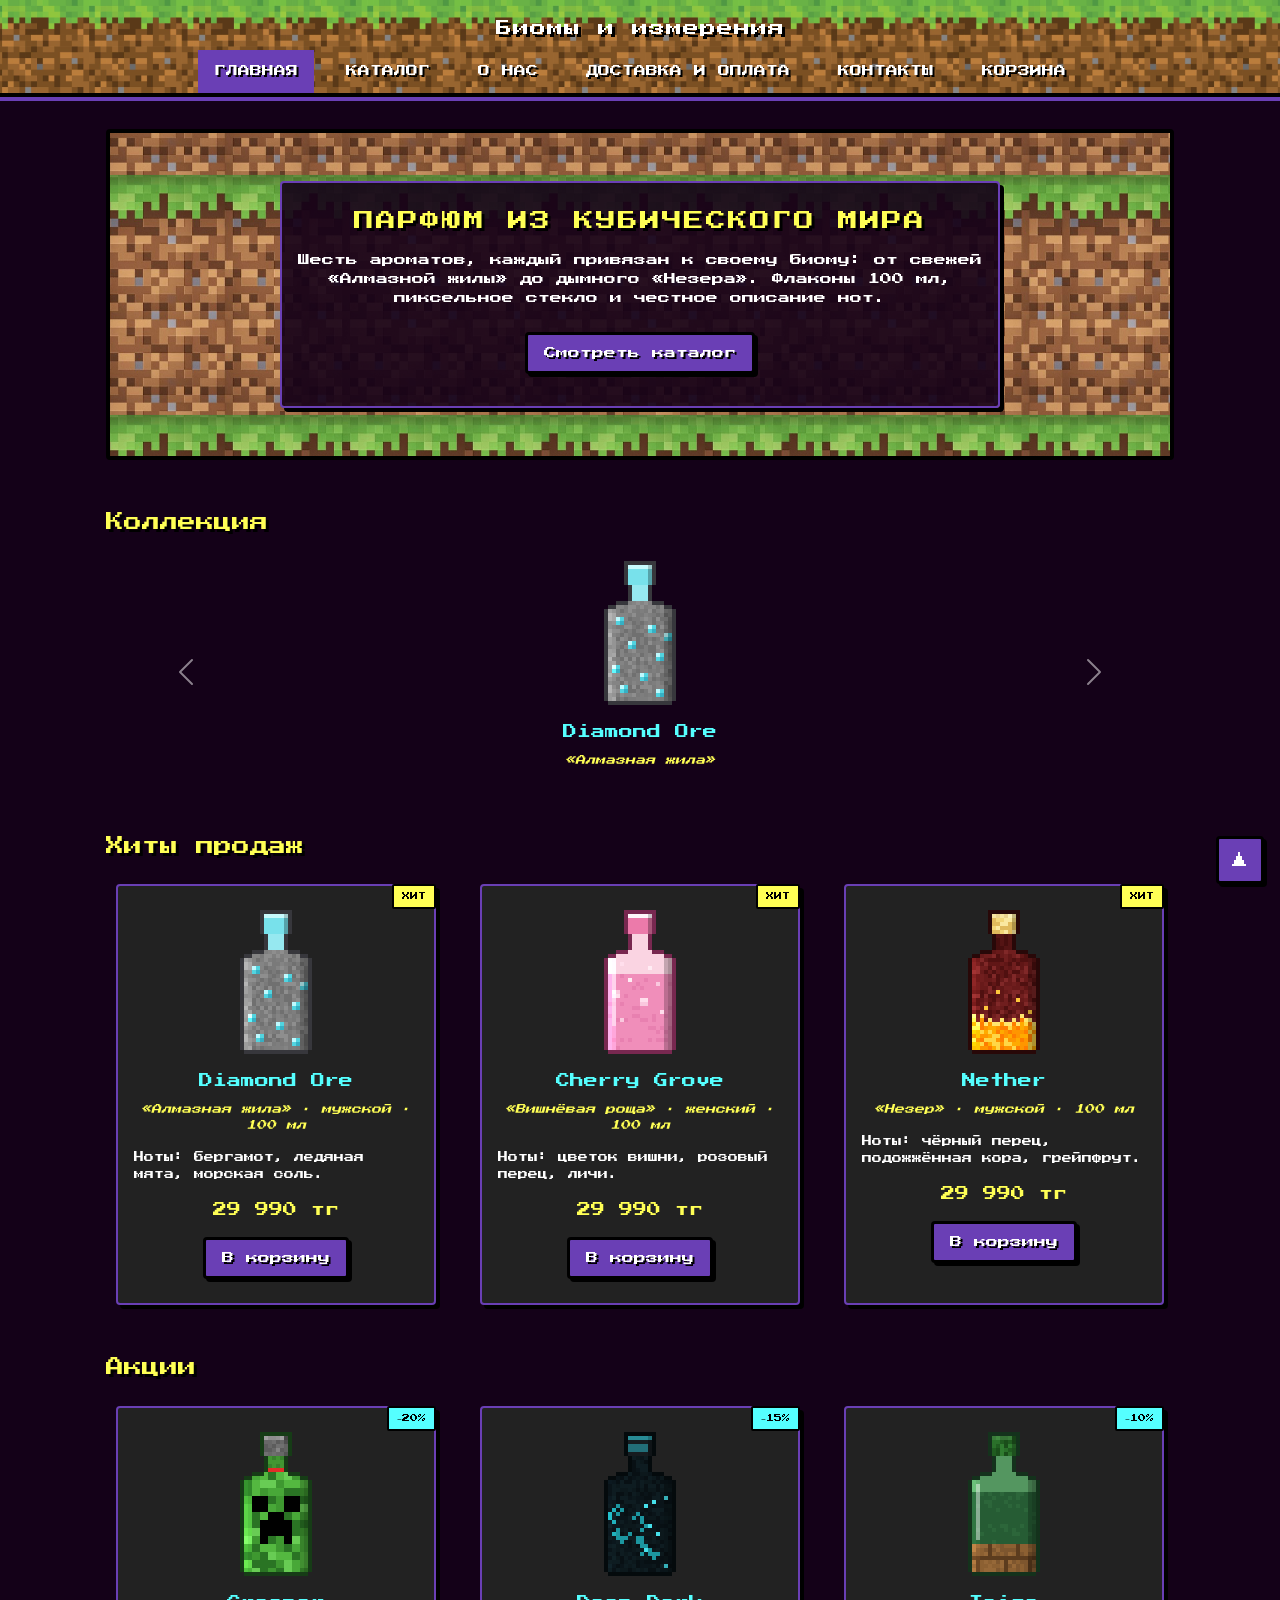
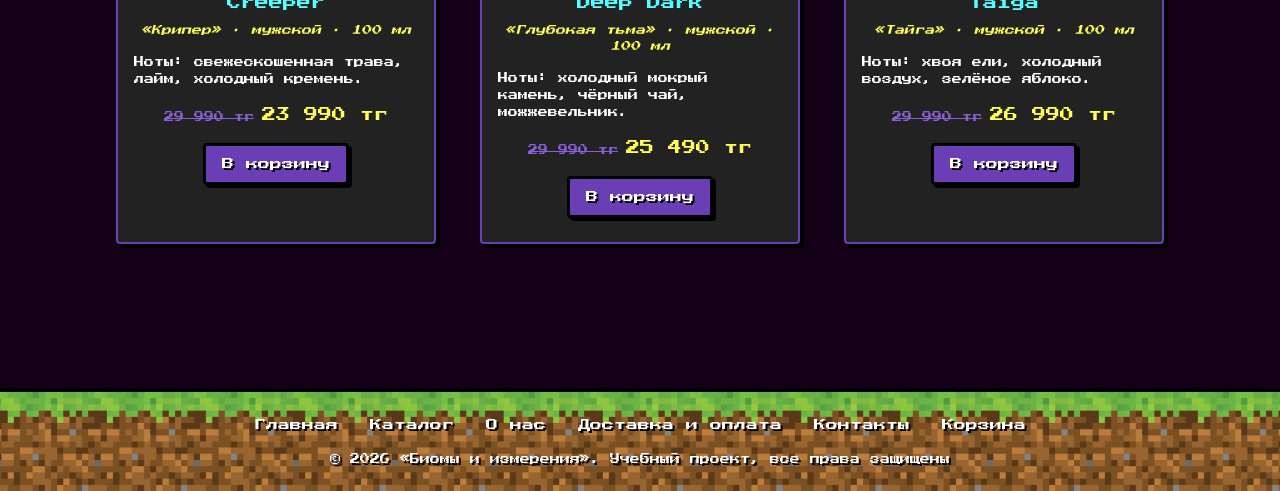
==== commit 2eab461e: "Подключить Bootstrap: сетка и компоненты - полный bootstrap.min.css и bootstrap.bundle.min.js вместо" ====
--- a/index.html
+++ b/index.html
@@ -7,13 +7,14 @@
     <link rel="preconnect" href="https://fonts.googleapis.com">
     <link rel="preconnect" href="https://fonts.gstatic.com" crossorigin>
     <link href="https://fonts.googleapis.com/css2?family=Press+Start+2P&display=swap" rel="stylesheet">
+    <link href="https://cdn.jsdelivr.net/npm/bootstrap@5.3.3/dist/css/bootstrap.min.css" rel="stylesheet">
     <link rel="stylesheet" href="style.css">
 </head>
 <body id="top">
     <header class="header">
         <a class="logo" href="index.html">Биомы и измерения</a>
         <nav class="menu">
-            <ul class="menu__list">
+            <ul class="menu__list d-flex flex-wrap justify-content-center column-gap-3">
                 <li class="menu__item"><a class="menu__link menu__link--active" href="index.html">Главная</a></li>
                 <li class="menu__item"><a class="menu__link" href="catalog.html">Каталог</a></li>
                 <li class="menu__item"><a class="menu__link" href="about.html">О нас</a></li>
@@ -33,89 +34,147 @@
             </div>
         </section>
 
+        <!-- Bootstrap: carousel -->
+        <section class="section">
+            <h2 class="section__title">Коллекция</h2>
+            <div id="collection" class="carousel slide text-center" data-bs-ride="carousel">
+                <div class="carousel-inner">
+                    <div class="carousel-item active">
+                        <img class="card__img" src="images/diamond_ore.png" alt="Флакон Diamond Ore">
+                        <h3 class="card__title">Diamond Ore</h3>
+                        <p class="card__subtitle">«Алмазная жила»</p>
+                    </div>
+                    <div class="carousel-item">
+                        <img class="card__img" src="images/cherry_grove.png" alt="Флакон Cherry Grove">
+                        <h3 class="card__title">Cherry Grove</h3>
+                        <p class="card__subtitle">«Вишнёвая роща»</p>
+                    </div>
+                    <div class="carousel-item">
+                        <img class="card__img" src="images/nether.png" alt="Флакон Nether">
+                        <h3 class="card__title">Nether</h3>
+                        <p class="card__subtitle">«Незер»</p>
+                    </div>
+                    <div class="carousel-item">
+                        <img class="card__img" src="images/creeper.png" alt="Флакон Creeper">
+                        <h3 class="card__title">Creeper</h3>
+                        <p class="card__subtitle">«Крипер»</p>
+                    </div>
+                    <div class="carousel-item">
+                        <img class="card__img" src="images/deep_dark.png" alt="Флакон Deep Dark">
+                        <h3 class="card__title">Deep Dark</h3>
+                        <p class="card__subtitle">«Глубокая тьма»</p>
+                    </div>
+                    <div class="carousel-item">
+                        <img class="card__img" src="images/taiga.png" alt="Флакон Taiga">
+                        <h3 class="card__title">Taiga</h3>
+                        <p class="card__subtitle">«Тайга»</p>
+                    </div>
+                </div>
+                <button class="carousel-control-prev" type="button" data-bs-target="#collection" data-bs-slide="prev" aria-label="Назад">
+                    <span class="carousel-control-prev-icon"></span>
+                </button>
+                <button class="carousel-control-next" type="button" data-bs-target="#collection" data-bs-slide="next" aria-label="Вперёд">
+                    <span class="carousel-control-next-icon"></span>
+                </button>
+            </div>
+        </section>
+
         <section class="section">
             <h2 class="section__title">Хиты продаж</h2>
-            <div class="cards">
+            <!-- Bootstrap: row + column -->
+            <div class="cards row g-4 justify-content-center">
 
-                <article class="card card--compact">
-                    <span class="badge">Хит</span>
-                    <img class="card__img" src="images/diamond_ore.png" alt="Флакон Diamond Ore">
-                    <h3 class="card__title">Diamond Ore</h3>
-                    <p class="card__subtitle">«Алмазная жила» · мужской · 100 мл</p>
-                    <p class="card__desc">Свежий, чистый, «на каждый день». Подходит для учёбы, офиса и жаркой погоды.</p>
-                    <p class="card__notes">Ноты: бергамот, ледяная мята, морская соль.</p>
-                    <p class="card__price">29 990 тг</p>
-                    <a class="btn" href="cart.html">В корзину</a>
-                </article>
+                <div class="col-md-6 col-lg-4">
+                    <article class="card card--compact h-100">
+                        <span class="badge">Хит</span>
+                        <img class="card__img" src="images/diamond_ore.png" alt="Флакон Diamond Ore">
+                        <h3 class="card__title">Diamond Ore</h3>
+                        <p class="card__subtitle">«Алмазная жила» · мужской · 100 мл</p>
+                        <p class="card__desc">Свежий, чистый, «на каждый день». Подходит для учёбы, офиса и жаркой погоды.</p>
+                        <p class="card__notes">Ноты: бергамот, ледяная мята, морская соль.</p>
+                        <p class="card__price">29 990 тг</p>
+                        <a class="btn" href="cart.html">В корзину</a>
+                    </article>
+                </div>
 
-                <article class="card card--compact">
-                    <span class="badge">Хит</span>
-                    <img class="card__img" src="images/cherry_grove.png" alt="Флакон Cherry Grove">
-                    <h3 class="card__title">Cherry Grove</h3>
-                    <p class="card__subtitle">«Вишнёвая роща» · женский · 100 мл</p>
-                    <p class="card__desc">Цветочный, воздушный, сладковатый, но не приторный. Мягкий шлейф.</p>
-                    <p class="card__notes">Ноты: цветок вишни, розовый перец, личи.</p>
-                    <p class="card__price">29 990 тг</p>
-                    <a class="btn" href="cart.html">В корзину</a>
-                </article>
+                <div class="col-md-6 col-lg-4">
+                    <article class="card card--compact h-100">
+                        <span class="badge">Хит</span>
+                        <img class="card__img" src="images/cherry_grove.png" alt="Флакон Cherry Grove">
+                        <h3 class="card__title">Cherry Grove</h3>
+                        <p class="card__subtitle">«Вишнёвая роща» · женский · 100 мл</p>
+                        <p class="card__desc">Цветочный, воздушный, сладковатый, но не приторный. Мягкий шлейф.</p>
+                        <p class="card__notes">Ноты: цветок вишни, розовый перец, личи.</p>
+                        <p class="card__price">29 990 тг</p>
+                        <a class="btn" href="cart.html">В корзину</a>
+                    </article>
+                </div>
 
-                <article class="card card--compact">
-                    <span class="badge">Хит</span>
-                    <img class="card__img" src="images/nether.png" alt="Флакон Nether">
-                    <h3 class="card__title">Nether</h3>
-                    <p class="card__subtitle">«Незер» · мужской · 100 мл</p>
-                    <p class="card__desc">Горячий, дымный, тяжёлый. Вечерний аромат на холодное время года.</p>
-                    <p class="card__notes">Ноты: чёрный перец, подожжённая кора, грейпфрут.</p>
-                    <p class="card__price">29 990 тг</p>
-                    <a class="btn" href="cart.html">В корзину</a>
-                </article>
+                <div class="col-md-6 col-lg-4">
+                    <article class="card card--compact h-100">
+                        <span class="badge">Хит</span>
+                        <img class="card__img" src="images/nether.png" alt="Флакон Nether">
+                        <h3 class="card__title">Nether</h3>
+                        <p class="card__subtitle">«Незер» · мужской · 100 мл</p>
+                        <p class="card__desc">Горячий, дымный, тяжёлый. Вечерний аромат на холодное время года.</p>
+                        <p class="card__notes">Ноты: чёрный перец, подожжённая кора, грейпфрут.</p>
+                        <p class="card__price">29 990 тг</p>
+                        <a class="btn" href="cart.html">В корзину</a>
+                    </article>
+                </div>
 
             </div>
         </section>
 
         <section class="section">
             <h2 class="section__title">Акции</h2>
-            <div class="cards">
+            <div class="cards row g-4 justify-content-center">
 
-                <article class="card card--compact">
-                    <span class="badge badge--sale">−20%</span>
-                    <img class="card__img" src="images/creeper.png" alt="Флакон Creeper">
-                    <h3 class="card__title">Creeper</h3>
-                    <p class="card__subtitle">«Крипер» · мужской · 100 мл</p>
-                    <p class="card__desc">Дымный, зелёно-минеральный, резкий на старте и спокойный в шлейфе.</p>
-                    <p class="card__notes">Ноты: свежескошенная трава, лайм, холодный кремень.</p>
-                    <p class="card__price"><s class="card__old-price">29 990 тг</s>23 990 тг</p>
-                    <a class="btn" href="cart.html">В корзину</a>
-                </article>
+                <div class="col-md-6 col-lg-4">
+                    <article class="card card--compact h-100">
+                        <span class="badge badge--sale">−20%</span>
+                        <img class="card__img" src="images/creeper.png" alt="Флакон Creeper">
+                        <h3 class="card__title">Creeper</h3>
+                        <p class="card__subtitle">«Крипер» · мужской · 100 мл</p>
+                        <p class="card__desc">Дымный, зелёно-минеральный, резкий на старте и спокойный в шлейфе.</p>
+                        <p class="card__notes">Ноты: свежескошенная трава, лайм, холодный кремень.</p>
+                        <p class="card__price"><s class="card__old-price">29 990 тг</s>23 990 тг</p>
+                        <a class="btn" href="cart.html">В корзину</a>
+                    </article>
+                </div>
 
-                <article class="card card--compact">
-                    <span class="badge badge--sale">−15%</span>
-                    <img class="card__img" src="images/deep_dark.png" alt="Флакон Deep Dark">
-                    <h3 class="card__title">Deep Dark</h3>
-                    <p class="card__subtitle">«Глубокая тьма» · мужской · 100 мл</p>
-                    <p class="card__desc">Холодный, минеральный, загадочный. Стойкость самая высокая в линейке.</p>
-                    <p class="card__notes">Ноты: холодный мокрый камень, чёрный чай, можжевельник.</p>
-                    <p class="card__price"><s class="card__old-price">29 990 тг</s>25 490 тг</p>
-                    <a class="btn" href="cart.html">В корзину</a>
-                </article>
+                <div class="col-md-6 col-lg-4">
+                    <article class="card card--compact h-100">
+                        <span class="badge badge--sale">−15%</span>
+                        <img class="card__img" src="images/deep_dark.png" alt="Флакон Deep Dark">
+                        <h3 class="card__title">Deep Dark</h3>
+                        <p class="card__subtitle">«Глубокая тьма» · мужской · 100 мл</p>
+                        <p class="card__desc">Холодный, минеральный, загадочный. Стойкость самая высокая в линейке.</p>
+                        <p class="card__notes">Ноты: холодный мокрый камень, чёрный чай, можжевельник.</p>
+                        <p class="card__price"><s class="card__old-price">29 990 тг</s>25 490 тг</p>
+                        <a class="btn" href="cart.html">В корзину</a>
+                    </article>
+                </div>
 
-                <article class="card card--compact">
-                    <span class="badge badge--sale">−10%</span>
-                    <img class="card__img" src="images/taiga.png" alt="Флакон Taiga">
-                    <h3 class="card__title">Taiga</h3>
-                    <p class="card__subtitle">«Тайга» · мужской · 100 мл</p>
-                    <p class="card__desc">Зелёный, древесный, честный. Самый универсальный аромат коллекции.</p>
-                    <p class="card__notes">Ноты: хвоя ели, холодный воздух, зелёное яблоко.</p>
-                    <p class="card__price"><s class="card__old-price">29 990 тг</s>26 990 тг</p>
-                    <a class="btn" href="cart.html">В корзину</a>
-                </article>
+                <div class="col-md-6 col-lg-4">
+                    <article class="card card--compact h-100">
+                        <span class="badge badge--sale">−10%</span>
+                        <img class="card__img" src="images/taiga.png" alt="Флакон Taiga">
+                        <h3 class="card__title">Taiga</h3>
+                        <p class="card__subtitle">«Тайга» · мужской · 100 мл</p>
+                        <p class="card__desc">Зелёный, древесный, честный. Самый универсальный аромат коллекции.</p>
+                        <p class="card__notes">Ноты: хвоя ели, холодный воздух, зелёное яблоко.</p>
+                        <p class="card__price"><s class="card__old-price">29 990 тг</s>26 990 тг</p>
+                        <a class="btn" href="cart.html">В корзину</a>
+                    </article>
+                </div>
 
             </div>
         </section>
     </main>
 
     <footer class="footer">
-        <ul class="footer__list">
+        <ul class="footer__list d-flex flex-wrap justify-content-center column-gap-3">
             <li class="footer__item"><a class="footer__link" href="index.html">Главная</a></li>
             <li class="footer__item"><a class="footer__link" href="catalog.html">Каталог</a></li>
             <li class="footer__item"><a class="footer__link" href="about.html">О нас</a></li>
@@ -127,5 +186,7 @@
     </footer>
 
     <a class="to-top" href="#top" title="Наверх">▲</a>
+
+    <script src="https://cdn.jsdelivr.net/npm/bootstrap@5.3.3/dist/js/bootstrap.bundle.min.js"></script>
 </body>
 </html>
--- a/style.css
+++ b/style.css
@@ -40,12 +40,24 @@
     image-rendering: pixelated;
 }
 
+/* Bootstrap возвращает абзацам, спискам и заголовкам свои отступы: убираем их */
+p,
+ul,
+ol,
+h1,
+h2,
+h3 {
+    margin: 0;
+}
+
 /* Пиксельный шрифт существует только в одном начертании:
-   отключаем синтетический bold у заголовков, иначе буквы «плывут» */
+   отключаем синтетический bold у заголовков, иначе буквы «плывут».
+   line-height: Bootstrap сжимает заголовки до 1.2, возвращаем как у текста */
 h1,
 h2,
 h3 {
     font-weight: normal;
+    line-height: inherit;
 }
 
 /* ===== Контейнер страницы ===== */
@@ -223,20 +235,21 @@
     margin-bottom: 24px;
 }
 
-/* ===== Карточки: inline-block сетка без flex ===== */
+/* ===== Карточки: сетку и отступы между ними даёт Bootstrap (row g-4 + col) ===== */
 .cards {
     text-align: center;
 }
 
+/* color: у Bootstrap есть свой класс .card с тёмным текстом, возвращаем белый */
 .card {
     position: relative;
     display: inline-block;
     vertical-align: top;
     width: 100%;
     max-width: 320px;
-    margin: 0 8px 24px;
     padding: 24px 16px;
     background-color: #222222;
+    color: white;
     border: 2px solid #6a3fb5;
     border-radius: 4px;
     box-shadow: 4px 4px 0 black;
@@ -304,6 +317,8 @@
 }
 
 /* ===== Бейдж в углу карточки (relative у .card, absolute у бейджа) ===== */
+/* font-weight и line-height: у Bootstrap есть свой класс .badge,
+   он делает текст жирным и сжимает строку, возвращаем как было */
 .badge {
     position: absolute;
     top: -2px;
@@ -313,6 +328,8 @@
     background-color: #ffff55;
     color: black;
     font-size: 0.5rem;
+    font-weight: normal;
+    line-height: 1.6;
     text-transform: uppercase;
     border: 2px solid black;
     border-radius: 2px;
@@ -323,7 +340,17 @@
 }
 
 /* ===== Кнопки и ссылки-кнопки ===== */
+/* У Bootstrap есть свой класс .btn. Его цвета при наведении, нажатии и фокусе
+   берутся из переменных --bs-btn-*: записываем в них нашу палитру,
+   иначе рамка и фон кнопки пропадают */
 .btn {
+    --bs-btn-hover-color: #ffff55;
+    --bs-btn-hover-bg: #8a5fd5;
+    --bs-btn-hover-border-color: black;
+    --bs-btn-active-color: #ffff55;
+    --bs-btn-active-bg: #8a5fd5;
+    --bs-btn-active-border-color: black;
+    --bs-btn-focus-shadow-rgb: 255, 255, 85;
     display: inline-block;
     padding: 12px 16px;
     background-color: #6a3fb5;
@@ -416,8 +443,11 @@
     resize: vertical;
 }
 
-/* Самостоятельно изученное: :focus — поле подсвечивается при вводе */
+/* Самостоятельно изученное: :focus — поле подсвечивается при вводе.
+   Фон и цвет текста повторены, потому что .form-control из Bootstrap меняет их при фокусе */
 .form__field:focus {
+    background-color: #140118;
+    color: white;
     border-color: #ffff55;
     box-shadow: 0 0 0 2px #ffff55;
 }
